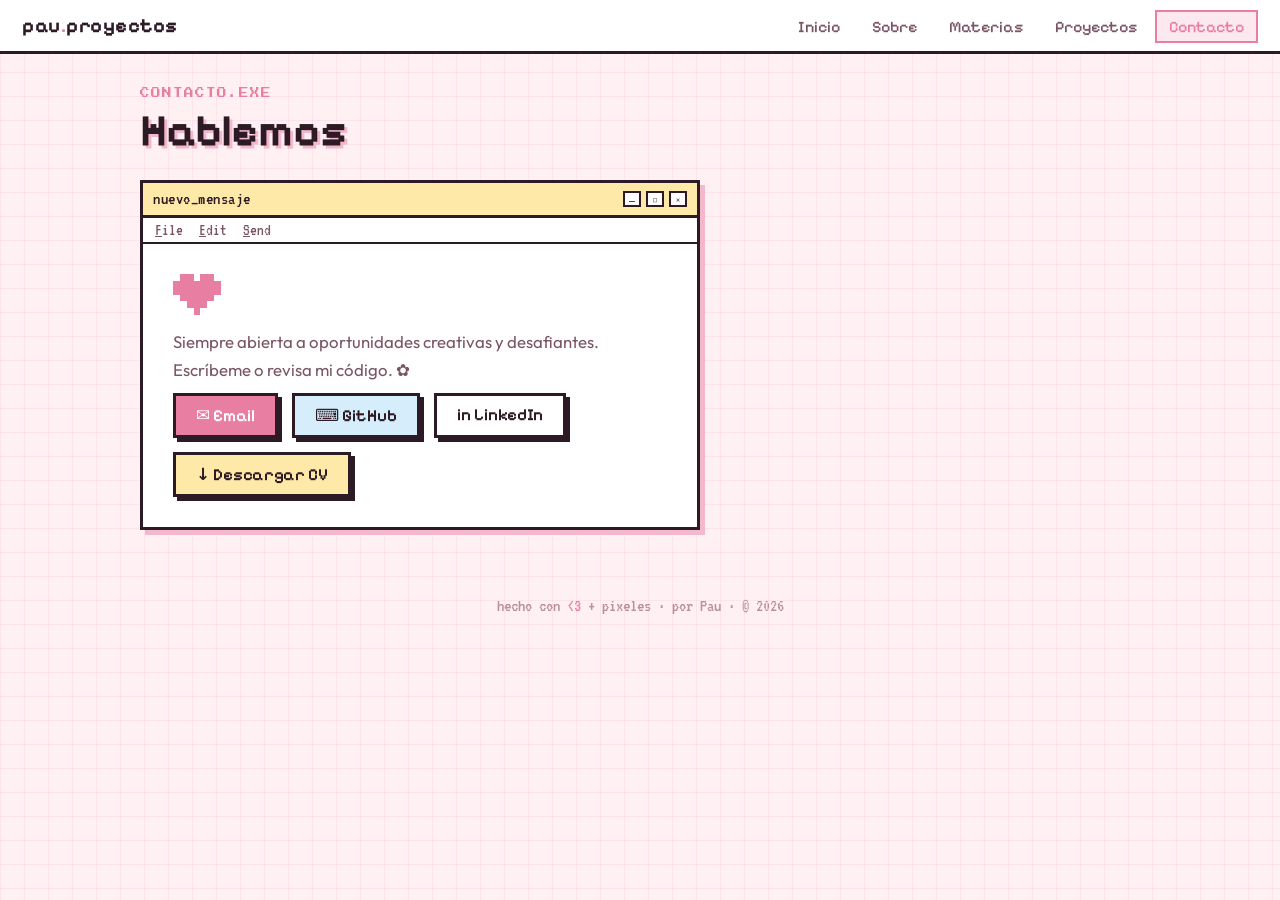
==== contacto.html @ 19e6d07a "mejora en el disenio" ====
<!DOCTYPE html>
<html lang="es">
<head>
<meta charset="UTF-8" />
<meta name="viewport" content="width=device-width, initial-scale=1.0" />
<title>pau.proyectos · contacto</title>
<meta name="description" content="Contacta a Pau — email, GitHub, LinkedIn y CV." />
<link rel="preconnect" href="https://fonts.googleapis.com">
<link rel="preconnect" href="https://fonts.gstatic.com" crossorigin>
<link href="https://fonts.googleapis.com/css2?family=Pixelify+Sans:wght@400;500;600;700&family=Press+Start+2P&family=VT323&family=Outfit:wght@300;400;500;600;700&display=swap" rel="stylesheet">
<link rel="stylesheet" href="css/portfolio.css">
</head>
<body>

<nav>
  <a href="index.html" class="nav-logo">pau<span>.</span>proyectos</a>
  <ul class="nav-tabs">
    <li><a href="index.html">Inicio</a></li>
    <li><a href="sobremi.html">Sobre</a></li>
    <li><a href="materias.html">Materias</a></li>
    <li><a href="proyectos.html">Proyectos</a></li>
    <li><a href="contacto.html" class="active">Contacto</a></li>
  </ul>
</nav>

<main>
  <div class="wrap">
    <div class="sec-head">
      <p class="sec-label">contacto.exe</p>
      <h1 class="sec-title">Hablemos</h1>
    </div>

    <div class="win" style="max-width:560px">
      <div class="win-bar yellow">
        <span class="win-title">nuevo_mensaje</span>
        <span class="win-ctrls"><i>_</i><i>▢</i><i>✕</i></span>
      </div>
      <div class="win-menu"><span><u>F</u>ile</span><span><u>E</u>dit</span><span><u>S</u>end</span></div>
      <div class="win-body">
        <svg class="sprite float" viewBox="0 0 7 6" width="48" xmlns="http://www.w3.org/2000/svg" shape-rendering="crispEdges" aria-label="corazón pixel">
          <rect x="1" y="0" width="2" height="1" fill="#E87EA1"/>
          <rect x="4" y="0" width="2" height="1" fill="#E87EA1"/>
          <rect x="0" y="1" width="7" height="2" fill="#E87EA1"/>
          <rect x="1" y="3" width="5" height="1" fill="#E87EA1"/>
          <rect x="2" y="4" width="3" height="1" fill="#E87EA1"/>
          <rect x="3" y="5" width="1" height="1" fill="#E87EA1"/>
        </svg>
        <p class="about-lead" style="margin-top:12px">Siempre abierta a oportunidades creativas y desafiantes.
        Escríbeme o revisa mi código. ✿</p>
        <div class="contact-grid">
          <a class="btn btn-primary" href="mailto:paula.martilloq@gmail.com">✉ Email</a>
          <a class="btn btn-sky" href="https://github.com/bypaupau" target="_blank" rel="noopener">⌨ GitHub</a>
          <a class="btn btn-ghost" href="https://www.linkedin.com/" target="_blank" rel="noopener">in LinkedIn</a>
          <a class="btn btn-yellow" href="#">↓ Descargar CV</a>
        </div>
      </div>
    </div>
  </div>
</main>

<p class="foot">hecho con <span class="hp">&lt;3</span> + pixeles · por Pau · © 2026</p>
</body>
</html>
---- css/portfolio.css ----
/* ╔══════════════════════════════════════════════════════════╗
   ║  pau.proyectos · rosa suave + pixel retro (estilo de gusto) ║
   ║  hoja compartida por todas las páginas                      ║
   ╚══════════════════════════════════════════════════════════╝ */

:root{
  --ink:        #2C1A24;
  --pink:       #E87EA1;
  --pink-mid:   #F4B8CC;
  --pink-light: #FCE8EF;
  --pink-pale:  #FFF0F4;
  --lav:        #E6D8FB;
  --mint:       #D7F3E0;
  --sky:        #D6EEFB;
  --peach:      #FFE8D2;
  --yellow:     #FFE9A8;
  --white:      #FFFFFF;
  --text:       #2C1A24;
  --text-soft:  #7A5566;
  --text-muted: #B8909E;

  --font-pixel:  "Pixelify Sans", system-ui, sans-serif;   /* títulos pixel legibles */
  --font-tiny:   "Press Start 2P", monospace;               /* etiquetas mini */
  --font-term:   "VT323", monospace;                        /* barras de ventana */
  --font-body:   "Outfit", system-ui, sans-serif;

  --win-shadow: 5px 5px 0 var(--pink-mid);
  --win-shadow-ink: 4px 4px 0 var(--ink);
}

*,*::before,*::after{ margin:0; padding:0; box-sizing:border-box; }
html{ scroll-behavior:smooth; }

body{
  font-family:var(--font-body);
  color:var(--text);
  min-height:100vh;
  background:var(--pink-pale);
}
/* fondo de cuadrícula tipo papel milimetrado pixel */
body::before{
  content:""; position:fixed; inset:0; z-index:0; pointer-events:none;
  background-image:
    linear-gradient(rgba(232,126,161,.10) 1px, transparent 1px),
    linear-gradient(90deg, rgba(232,126,161,.10) 1px, transparent 1px);
  background-size:24px 24px;
}

.wrap{ width:min(1000px, 92vw); margin-inline:auto; }

/* ════════ NAV (barra superior estilo ventana) ════════ */
nav{
  position:fixed; top:0; left:0; right:0; z-index:100;
  display:flex; align-items:center; gap:10px;
  height:54px; padding:0 22px;
  background:var(--white);
  border-bottom:3px solid var(--ink);
}
.nav-logo{
  font-family:var(--font-pixel); font-weight:700; font-size:1.25rem;
  color:var(--ink); text-decoration:none; margin-right:auto; letter-spacing:.5px;
}
.nav-logo span{ color:var(--pink); }
.nav-tabs{ display:flex; gap:4px; list-style:none; flex-wrap:wrap; }
.nav-tabs a{
  font-family:var(--font-pixel); font-size:1rem; font-weight:500;
  text-decoration:none; color:var(--text-soft);
  padding:5px 12px; border:2px solid transparent; border-radius:0;
  transition:.12s ease;
}
.nav-tabs a:hover{ background:var(--pink-light); color:var(--ink); border-color:var(--pink-mid); }
.nav-tabs a.active{ background:var(--pink-light); color:var(--pink); border-color:var(--pink); }

main{ position:relative; z-index:2; padding-top:54px; }

/* ════════ VENTANA RETRO reutilizable ════════ */
.win{
  background:var(--white);
  border:3px solid var(--ink);
  box-shadow:var(--win-shadow);
  border-radius:0;
}
.win-bar{
  display:flex; align-items:center; gap:10px;
  padding:7px 10px;
  background:var(--pink-light);
  border-bottom:3px solid var(--ink);
}
.win-bar.lav{ background:var(--lav); } .win-bar.mint{ background:var(--mint); }
.win-bar.sky{ background:var(--sky); } .win-bar.peach{ background:var(--peach); }
.win-bar.yellow{ background:var(--yellow); }
.win-title{
  flex:1; font-family:var(--font-term); font-size:1.15rem; line-height:1;
  color:var(--ink); letter-spacing:.5px; white-space:nowrap; overflow:hidden; text-overflow:ellipsis;
}
/* controles _ ▢ ✕ */
.win-ctrls{ display:flex; gap:5px; }
.win-ctrls i{
  width:18px; height:16px; display:grid; place-items:center;
  border:2px solid var(--ink); background:var(--white);
  font-family:var(--font-tiny); font-size:.42rem; color:var(--ink); font-style:normal; line-height:1;
}
/* menú File Edit View */
.win-menu{
  display:flex; gap:16px; padding:4px 12px;
  border-bottom:2px solid var(--ink);
  font-family:var(--font-term); font-size:1.05rem; color:var(--text-soft); background:#fff;
}
.win-menu span u{ text-decoration:underline; }
.win-body{ padding:clamp(18px,3vw,30px); }

/* ════════ BOTONES biselados pixel ════════ */
.btn{
  display:inline-flex; align-items:center; gap:8px;
  font-family:var(--font-pixel); font-size:1.05rem; font-weight:600;
  padding:9px 20px; text-decoration:none; cursor:pointer;
  border:3px solid var(--ink); border-radius:0;
  box-shadow:var(--win-shadow-ink); transition:.1s ease;
}
.btn:active{ transform:translate(4px,4px); box-shadow:0 0 0 var(--ink); }
.btn:hover{ transform:translate(-1px,-1px); box-shadow:5px 5px 0 var(--ink); }
.btn-primary{ background:var(--pink); color:#fff; }
.btn-ghost{ background:#fff; color:var(--ink); }
.btn-yellow{ background:var(--yellow); color:var(--ink); }
.btn-sky{ background:var(--sky); color:var(--ink); }

/* ════════ HERO (inicio) ════════ */
.hero{ padding:54px 0 40px; }
.hero-inner{ display:grid; grid-template-columns:1.05fr .95fr; gap:46px; align-items:center; }
.hero-greeting{ font-family:var(--font-term); font-size:1.5rem; color:var(--pink); }
.hero-name{
  font-family:var(--font-pixel); font-weight:700;
  font-size:clamp(3.4rem,9vw,5.4rem); line-height:.95; color:var(--ink);
  text-shadow:4px 4px 0 var(--pink-mid); margin:2px 0 14px;
}
.hero-role{ font-size:1.05rem; font-weight:600; color:var(--text-soft); }
.hero-sem{ font-size:.9rem; color:var(--text-muted); margin-bottom:26px; }
.hero-btns{ display:flex; gap:14px; flex-wrap:wrap; }

/* ventana decorativa del hero (sprite pixel, sin "foto aquí") */
.hero-card .win-body{
  display:grid; place-items:center; gap:14px;
  background:
    repeating-linear-gradient(45deg, var(--pink-pale) 0 10px, #fff 10px 20px);
  min-height:260px; text-align:center;
}
.hero-card .sprite{ width:130px; height:auto; }
.hero-card .cap{ font-family:var(--font-term); font-size:1.2rem; color:var(--text-soft); }

/* sprites pixel (SVG) */
.sprite{ image-rendering:pixelated; display:block; }
.sprite.sm{ width:26px; }
.float{ animation:bob 2.4s ease-in-out infinite; }
@keyframes bob{ 0%,100%{ transform:translateY(0); } 50%{ transform:translateY(-7px); } }

/* ════════ ENCABEZADOS de sección ════════ */
.sec-head{ margin:34px 0 22px; }
.sec-label{
  font-family:var(--font-tiny); font-size:.6rem; letter-spacing:1px;
  color:var(--pink); text-transform:uppercase;
}
.sec-title{
  font-family:var(--font-pixel); font-weight:700; font-size:clamp(2rem,5vw,2.8rem);
  color:var(--ink); text-shadow:3px 3px 0 var(--pink-mid); margin-top:6px;
}

/* ════════ TARJETAS genéricas ════════ */
.cards{ display:grid; gap:20px; }
.grid-2{ grid-template-columns:repeat(2,1fr); }
.grid-3{ grid-template-columns:repeat(3,1fr); }
.cards .win-body h3{ font-family:var(--font-pixel); font-weight:600; font-size:1.25rem; color:var(--ink); margin-bottom:6px; }
.cards .win-body p{ font-size:.92rem; color:var(--text-soft); }
.meta{ font-family:var(--font-term); font-size:1.05rem; color:var(--pink); margin-bottom:4px; }
.pill{ display:inline-block; font-family:var(--font-term); font-size:1rem; line-height:1; padding:5px 9px; margin:4px 5px 0 0; background:var(--pink-light); border:2px solid var(--ink); color:var(--ink); }
.link{ font-family:var(--font-pixel); font-weight:600; font-size:1rem; color:var(--pink); text-decoration:none; border-bottom:2px solid var(--pink-mid); }
.link:hover{ color:var(--ink); border-color:var(--ink); }

/* ════════ MATERIAS (cards generadas) ════════ */
.materias-grid{ display:grid; grid-template-columns:repeat(auto-fill,minmax(280px,1fr)); gap:20px; }
.mat-body{ padding:16px 18px 18px; }
.mat-period{ font-family:var(--font-tiny); font-size:.55rem; letter-spacing:1px; color:var(--text-muted); text-transform:uppercase; margin-bottom:6px; }
.mat-name{ font-family:var(--font-pixel); font-weight:700; font-size:1.3rem; color:var(--ink); margin-bottom:12px; line-height:1.1; }
.proj-list{ list-style:none; display:flex; flex-direction:column; gap:7px; }
.proj-item{
  display:flex; align-items:center; gap:8px; padding:8px 11px;
  background:var(--pink-pale); border:2px solid var(--ink);
  font-size:.9rem; font-weight:600; color:var(--text-soft); text-decoration:none; transition:.12s;
}
.proj-item:hover{ background:var(--pink-light); color:var(--ink); transform:translateX(3px); }
.badge{ margin-left:auto; font-family:var(--font-term); font-size:.92rem; padding:2px 8px; border:2px solid var(--ink); flex-shrink:0; }
.bd-done{ background:var(--mint); color:#2f7d4a; } .bd-wip{ background:var(--yellow); color:#9a6a13; } .bd-soon{ background:var(--pink-light); color:var(--pink); }

/* ════════ contacto ════════ */
.contact-grid{ display:flex; flex-wrap:wrap; gap:14px; margin-top:8px; }
.about-lead{ font-size:1.05rem; color:var(--text-soft); line-height:1.7; }
.about-lead strong{ color:var(--ink); }

/* ════════ footer ════════ */
.foot{
  position:relative; z-index:2; text-align:center; margin-top:48px;
  font-family:var(--font-term); font-size:1.15rem; color:var(--text-muted);
  padding:18px 0 36px;
}
.foot .hp{ color:var(--pink); }

/* ════════ RESPONSIVE ════════ */
@media (max-width:760px){
  .hero-inner{ grid-template-columns:1fr; gap:30px; text-align:center; }
  .hero-btns{ justify-content:center; }
  .hero-card{ max-width:380px; margin:0 auto; }
  .grid-3,.grid-2{ grid-template-columns:1fr; }
  nav{ height:auto; flex-wrap:wrap; padding:8px 14px; gap:6px; }
  .nav-tabs a{ font-size:.92rem; padding:4px 9px; }
  main{ padding-top:96px; }
}
@media (prefers-reduced-motion:reduce){ .float{ animation:none; } }
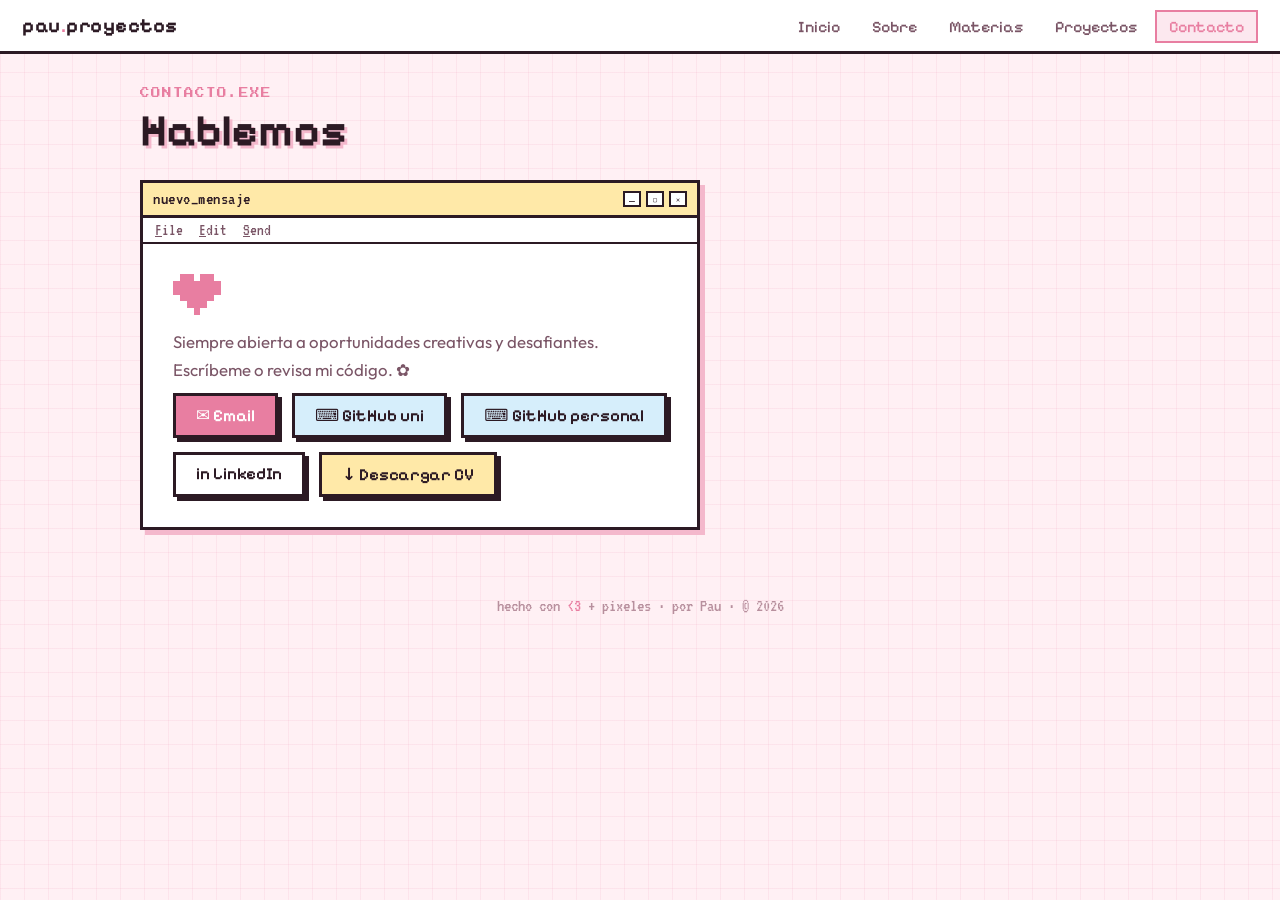
==== commit 6091536c: "feat: mejora de la interfaz" ====
--- a/contacto.html
+++ b/contacto.html
@@ -49,7 +49,8 @@
         Escríbeme o revisa mi código. ✿</p>
         <div class="contact-grid">
           <a class="btn btn-primary" href="mailto:paula.martilloq@gmail.com">✉ Email</a>
-          <a class="btn btn-sky" href="https://github.com/bypaupau" target="_blank" rel="noopener">⌨ GitHub</a>
+          <a class="btn btn-sky" href="https://github.com/paumquintana" target="_blank" rel="noopener">⌨ GitHub uni</a>
+          <a class="btn btn-sky" href="https://github.com/bypaupau" target="_blank" rel="noopener">⌨ GitHub personal</a>
           <a class="btn btn-ghost" href="https://www.linkedin.com/" target="_blank" rel="noopener">in LinkedIn</a>
           <a class="btn btn-yellow" href="#">↓ Descargar CV</a>
         </div>
--- a/css/portfolio.css
+++ b/css/portfolio.css
@@ -125,8 +125,8 @@
 .btn-sky{ background:var(--sky); color:var(--ink); }
 
 /* ════════ HERO (inicio) ════════ */
-.hero{ padding:54px 0 40px; }
-.hero-inner{ display:grid; grid-template-columns:1.05fr .95fr; gap:46px; align-items:center; }
+.hero{ min-height:calc(100vh - 54px); display:flex; align-items:center; padding:40px 0; }
+.hero-inner{ display:grid; grid-template-columns:1fr 1.12fr; gap:40px; align-items:center; width:100%; }
 .hero-greeting{ font-family:var(--font-term); font-size:1.5rem; color:var(--pink); }
 .hero-name{
   font-family:var(--font-pixel); font-weight:700;
@@ -134,18 +134,85 @@
   text-shadow:4px 4px 0 var(--pink-mid); margin:2px 0 14px;
 }
 .hero-role{ font-size:1.05rem; font-weight:600; color:var(--text-soft); }
-.hero-sem{ font-size:.9rem; color:var(--text-muted); margin-bottom:26px; }
+.hero-sem{ font-size:.9rem; color:var(--text-muted); margin-bottom:14px; }
+.hero-desc{ font-size:.98rem; color:var(--text-soft); line-height:1.7; max-width:42ch; margin-bottom:26px; }
+.hero-desc strong{ color:var(--ink); }
 .hero-btns{ display:flex; gap:14px; flex-wrap:wrap; }
 
+/* indicador de scroll */
+.scroll-hint{
+  display:block; text-align:center; margin:6px 0 0;
+  font-family:var(--font-term); font-size:1.2rem; color:var(--text-muted);
+  animation:bob 2s ease-in-out infinite;
+}
+
+/* ════════ RESUMEN del inicio (tipo CV) ════════ */
+.resumen{ padding:10px 0 20px; }
+.stats{ display:grid; grid-template-columns:repeat(4,1fr); gap:16px; }
+.stat{
+  background:#fff; border:3px solid var(--ink); box-shadow:4px 4px 0 var(--pink-mid);
+  padding:18px 14px; text-align:center;
+}
+.stat .num{ font-family:var(--font-pixel); font-weight:700; font-size:2.4rem; line-height:1; color:var(--pink); text-shadow:2px 2px 0 var(--ink); }
+.stat .lbl{ font-family:var(--font-term); font-size:1.15rem; color:var(--text-soft); margin-top:6px; }
+.resumen-grid{ display:grid; grid-template-columns:1fr 1fr; gap:20px; margin-top:20px; }
+.destacado .meta{ font-family:var(--font-term); font-size:1.05rem; color:var(--pink); }
+.logros-win .win-body{ display:flex; align-items:center; gap:16px; }
+.logros-win .trophy{ font-size:2.6rem; flex-shrink:0; }
+
+/* ════════ DESCUBRIR · pop-ups al bajar ════════ */
+.discover{ padding:30px 0 70px; text-align:center; }
+.discover .sec-title{ text-shadow:3px 3px 0 var(--pink-mid); }
+.popups{ display:grid; grid-template-columns:repeat(3,1fr); gap:30px; margin-top:38px; }
+.popup{
+  text-decoration:none; display:flex; flex-direction:column; align-items:center; gap:16px;
+  opacity:0; transform:translateY(30px) scale(.9);
+  transition:transform .55s cubic-bezier(.34,1.56,.64,1), opacity .45s ease;
+}
+.popup.pop{ opacity:1; transform:translateY(0) scale(1); }
+/* círculo sólido detrás */
+.disc{
+  width:clamp(150px,20vw,200px); aspect-ratio:1; border-radius:50%;
+  border:3px solid var(--ink); display:grid; place-items:center;
+  box-shadow:5px 5px 0 rgba(44,26,36,.18);
+}
+.disc-pink{ background:var(--pink-mid); } .disc-sky{ background:var(--sky); } .disc-lav{ background:var(--lav); }
+/* mini-ventana encima */
+.mini-win{ width:clamp(96px,13vw,124px); background:#fff; border:3px solid var(--ink); box-shadow:3px 3px 0 var(--ink); transform:rotate(-3deg); transition:transform .2s ease; }
+.popup:nth-child(even) .mini-win{ transform:rotate(3deg); }
+.popup:hover .mini-win{ transform:rotate(0) scale(1.06); }
+.mini-bar{ display:flex; align-items:center; justify-content:flex-end; gap:3px; padding:4px 5px; background:var(--pink-light); border-bottom:2px solid var(--ink); }
+.mini-bar.sky{ background:var(--sky); } .mini-bar.lav{ background:var(--lav); }
+.mini-bar i{ width:8px; height:8px; border:1.5px solid var(--ink); background:#fff; display:block; }
+.mini-body{ display:grid; place-items:center; padding:14px 8px; min-height:64px; }
+.plabel{
+  font-family:var(--font-pixel); font-weight:600; font-size:1.3rem; color:var(--ink);
+  background:#fff; border:2px solid var(--ink); box-shadow:2px 2px 0 var(--ink); padding:3px 16px;
+}
+.popup:hover .plabel{ background:var(--yellow); }
+
 /* ventana decorativa del hero (sprite pixel, sin "foto aquí") */
+.hero-card{ justify-self:end; width:100%; max-width:480px; }
 .hero-card .win-body{
-  display:grid; place-items:center; gap:14px;
+  display:flex; flex-direction:column; align-items:center; justify-content:center; gap:16px;
   background:
     repeating-linear-gradient(45deg, var(--pink-pale) 0 10px, #fff 10px 20px);
-  min-height:260px; text-align:center;
-}
-.hero-card .sprite{ width:130px; height:auto; }
-.hero-card .cap{ font-family:var(--font-term); font-size:1.2rem; color:var(--text-soft); }
+  min-height:340px; text-align:center;
+}
+.hero-card .sprite{ width:160px; height:auto; }
+.hero-card .cap{ font-family:var(--font-term); font-size:1.5rem; color:var(--text-soft); }
+/* tiles sociales dentro de pau.exe */
+.social-row{ display:flex; gap:12px; margin-top:2px; }
+.social{
+  width:48px; height:48px; display:grid; place-items:center;
+  background:#fff; border:3px solid var(--ink); box-shadow:3px 3px 0 var(--ink);
+  font-family:var(--font-pixel); font-weight:700; font-size:1.2rem; color:var(--ink);
+  text-decoration:none; transition:.1s ease;
+}
+.social:hover{ transform:translate(-1px,-1px); box-shadow:4px 4px 0 var(--ink); }
+.social:active{ transform:translate(3px,3px); box-shadow:0 0 0 var(--ink); }
+.social.gh{ background:var(--lav); } .social.in{ background:var(--sky); } .social.mail{ background:var(--pink-light); }
+.social .sprite{ width:26px; }
 
 /* sprites pixel (SVG) */
 .sprite{ image-rendering:pixelated; display:block; }
@@ -195,6 +262,62 @@
 .about-lead{ font-size:1.05rem; color:var(--text-soft); line-height:1.7; }
 .about-lead strong{ color:var(--ink); }
 
+/* ════════ SOBRE MÍ · skills agrupados ════════ */
+.skill-group{ margin-bottom:18px; }
+.skill-group h4{ font-family:var(--font-term); font-size:1.25rem; color:var(--pink); margin-bottom:8px; }
+.skill-tags{ display:flex; flex-wrap:wrap; gap:8px; }
+.skill{
+  font-family:var(--font-pixel); font-weight:500; font-size:1rem; color:var(--ink);
+  background:var(--pink-light); border:2px solid var(--ink); box-shadow:2px 2px 0 var(--ink);
+  padding:5px 12px;
+}
+.skill.dev{ background:var(--sky); } .skill.data{ background:var(--mint); } .skill.design{ background:var(--peach); }
+
+/* tarjetas cert / hackathon */
+.item-row{ display:flex; gap:14px; align-items:flex-start; }
+.item-row .badge-img{
+  flex-shrink:0; width:64px; height:64px; display:grid; place-items:center;
+  background:var(--pink-light); border:3px solid var(--ink); font-size:1.8rem;
+}
+.item-row .badge-img.win-yellow{ background:var(--yellow); }
+.item-row .badge-img.win-lav{ background:var(--lav); }
+.item-meta{ font-family:var(--font-term); font-size:1.05rem; color:var(--text-muted); }
+.item-title{ font-family:var(--font-pixel); font-weight:600; font-size:1.2rem; color:var(--ink); margin:2px 0 6px; }
+.item-desc{ font-size:.9rem; color:var(--text-soft); }
+.tag-win{ display:inline-block; font-family:var(--font-term); font-size:.95rem; padding:2px 8px; margin:6px 5px 0 0; background:var(--mint); border:2px solid var(--ink); color:#2f7d4a; }
+
+/* ════════ PROYECTOS · filtros (dropdowns) ════════ */
+.filters-bar{ display:flex; flex-wrap:wrap; gap:18px; align-items:flex-end; margin:8px 0 28px; }
+.dd{ display:flex; flex-direction:column; gap:6px; }
+.dd label{ font-family:var(--font-term); font-size:1.1rem; color:var(--text-muted); }
+.dd select{
+  font-family:var(--font-pixel); font-weight:500; font-size:1.05rem; color:var(--ink);
+  background:#fff; border:2px solid var(--ink); box-shadow:2px 2px 0 var(--ink);
+  padding:8px 34px 8px 12px; cursor:pointer; min-width:172px; border-radius:0;
+  -webkit-appearance:none; -moz-appearance:none; appearance:none;
+  background-image:url("data:image/svg+xml;utf8,<svg xmlns='http://www.w3.org/2000/svg' width='10' height='6'><polygon points='0,0 10,0 5,6' fill='%232C1A24'/></svg>");
+  background-repeat:no-repeat; background-position:right 12px center;
+}
+.dd select:hover{ background-color:var(--pink-light); }
+.dd select:focus{ outline:none; box-shadow:2px 2px 0 var(--pink); }
+.reset-btn{
+  font-family:var(--font-pixel); font-weight:500; font-size:1.05rem; color:var(--ink);
+  background:var(--yellow); border:2px solid var(--ink); box-shadow:2px 2px 0 var(--ink);
+  padding:8px 16px; cursor:pointer; transition:.1s ease;
+}
+.reset-btn:hover{ transform:translate(-1px,-1px); box-shadow:3px 3px 0 var(--ink); }
+.reset-btn:active{ transform:translate(2px,2px); box-shadow:0 0 0 var(--ink); }
+.proj-card.hide{ display:none; }
+.no-proj{ font-family:var(--font-term); font-size:1.3rem; color:var(--text-muted); padding:20px 0; }
+/* thumbnail de proyecto */
+.proj-thumb{
+  width:100%; aspect-ratio:16/10; border-bottom:3px solid var(--ink); overflow:hidden;
+  background:repeating-linear-gradient(45deg, var(--pink-pale) 0 12px, #fff 12px 24px);
+  display:grid; place-items:center;
+}
+.proj-thumb img{ width:100%; height:100%; object-fit:cover; display:block; }
+.proj-thumb .ph{ font-family:var(--font-term); font-size:1.2rem; color:var(--text-muted); text-align:center; line-height:1.3; }
+
 /* ════════ footer ════════ */
 .foot{
   position:relative; z-index:2; text-align:center; margin-top:48px;
@@ -209,6 +332,9 @@
   .hero-btns{ justify-content:center; }
   .hero-card{ max-width:380px; margin:0 auto; }
   .grid-3,.grid-2{ grid-template-columns:1fr; }
+  .stats{ grid-template-columns:1fr 1fr; }
+  .resumen-grid{ grid-template-columns:1fr; }
+  .popups{ grid-template-columns:1fr; gap:24px; }
   nav{ height:auto; flex-wrap:wrap; padding:8px 14px; gap:6px; }
   .nav-tabs a{ font-size:.92rem; padding:4px 9px; }
   main{ padding-top:96px; }
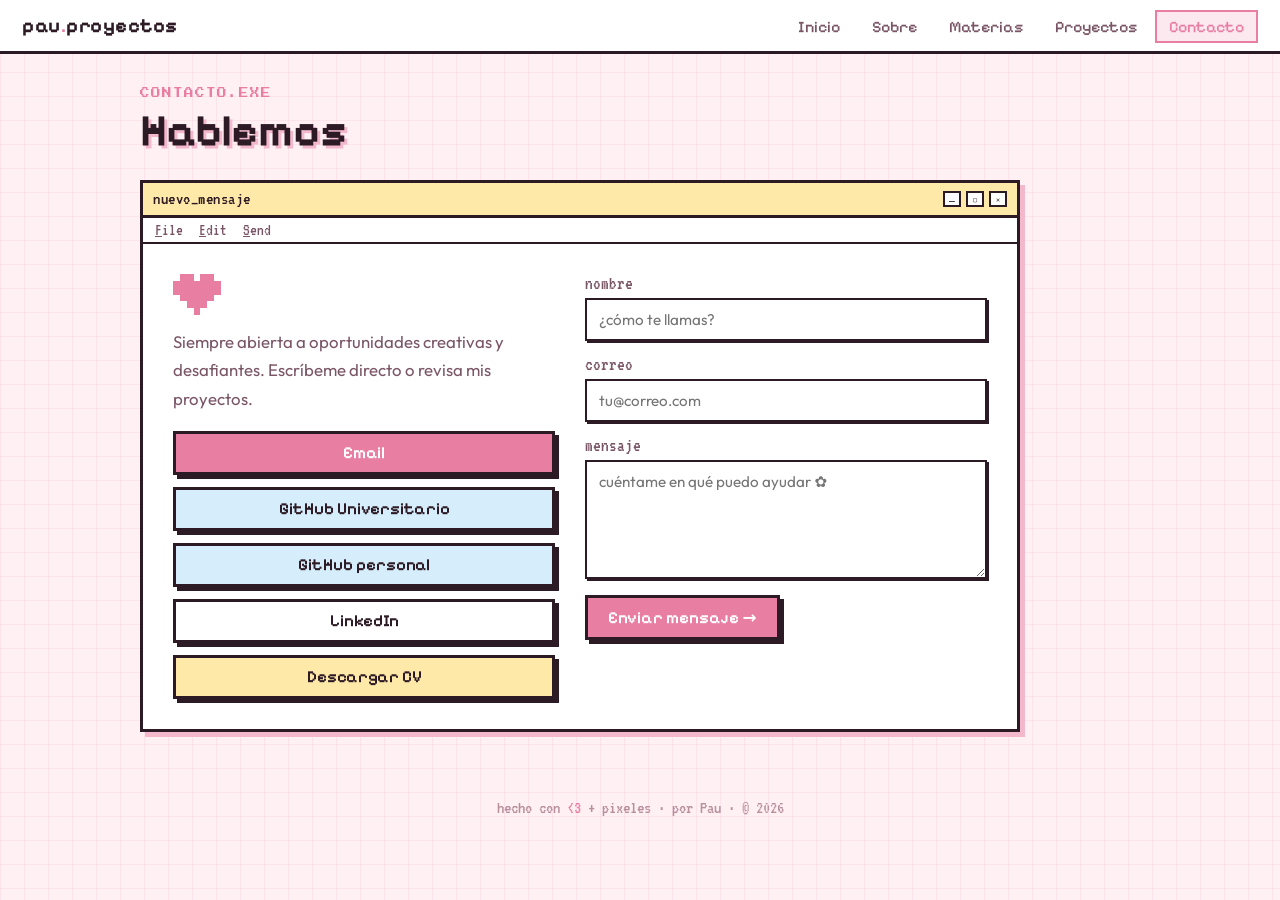
==== commit be215934: "feat:agregacion de un form de mensajes" ====
--- a/contacto.html
+++ b/contacto.html
@@ -30,29 +30,48 @@
       <h1 class="sec-title">Hablemos</h1>
     </div>
 
-    <div class="win" style="max-width:560px">
+    <div class="win" style="max-width:880px">
       <div class="win-bar yellow">
         <span class="win-title">nuevo_mensaje</span>
         <span class="win-ctrls"><i>_</i><i>▢</i><i>✕</i></span>
       </div>
       <div class="win-menu"><span><u>F</u>ile</span><span><u>E</u>dit</span><span><u>S</u>end</span></div>
       <div class="win-body">
-        <svg class="sprite float" viewBox="0 0 7 6" width="48" xmlns="http://www.w3.org/2000/svg" shape-rendering="crispEdges" aria-label="corazón pixel">
-          <rect x="1" y="0" width="2" height="1" fill="#E87EA1"/>
-          <rect x="4" y="0" width="2" height="1" fill="#E87EA1"/>
-          <rect x="0" y="1" width="7" height="2" fill="#E87EA1"/>
-          <rect x="1" y="3" width="5" height="1" fill="#E87EA1"/>
-          <rect x="2" y="4" width="3" height="1" fill="#E87EA1"/>
-          <rect x="3" y="5" width="1" height="1" fill="#E87EA1"/>
-        </svg>
-        <p class="about-lead" style="margin-top:12px">Siempre abierta a oportunidades creativas y desafiantes.
-        Escríbeme o revisa mi código. ✿</p>
-        <div class="contact-grid">
-          <a class="btn btn-primary" href="mailto:paula.martilloq@gmail.com">✉ Email</a>
-          <a class="btn btn-sky" href="https://github.com/paumquintana" target="_blank" rel="noopener">⌨ GitHub uni</a>
-          <a class="btn btn-sky" href="https://github.com/bypaupau" target="_blank" rel="noopener">⌨ GitHub personal</a>
-          <a class="btn btn-ghost" href="https://www.linkedin.com/" target="_blank" rel="noopener">in LinkedIn</a>
-          <a class="btn btn-yellow" href="#">↓ Descargar CV</a>
+        <div class="contact-cols">
+          <div class="contact-intro">
+            <svg class="sprite float" viewBox="0 0 7 6" width="48" xmlns="http://www.w3.org/2000/svg" shape-rendering="crispEdges" aria-label="corazón pixel">
+              <rect x="1" y="0" width="2" height="1" fill="#E87EA1"/>
+              <rect x="4" y="0" width="2" height="1" fill="#E87EA1"/>
+              <rect x="0" y="1" width="7" height="2" fill="#E87EA1"/>
+              <rect x="1" y="3" width="5" height="1" fill="#E87EA1"/>
+              <rect x="2" y="4" width="3" height="1" fill="#E87EA1"/>
+              <rect x="3" y="5" width="1" height="1" fill="#E87EA1"/>
+            </svg>
+            <p class="about-lead">Siempre abierta a oportunidades creativas y desafiantes.
+            Escríbeme directo o revisa mis proyectos.</p>
+            <div class="contact-grid">
+              <a class="btn btn-primary" href="mailto:paula.martilloq@gmail.com">Email</a>
+              <a class="btn btn-sky" href="https://github.com/paumquintana" target="_blank" rel="noopener">GitHub Universitario</a>
+              <a class="btn btn-sky" href="https://github.com/bypaupau" target="_blank" rel="noopener">GitHub personal</a>
+              <a class="btn btn-ghost" href="https://www.linkedin.com/in/paula-m-quintana/" target="_blank" rel="noopener">LinkedIn</a>
+              <a class="btn btn-yellow" href="#">Descargar CV</a>
+            </div>
+          </div>
+
+          <form class="contact-form" action="https://formspree.io/f/TU_FORM_ID" method="POST">
+            <label>nombre
+              <input type="text" name="nombre" placeholder="¿cómo te llamas?" required>
+            </label>
+            <label>correo
+              <input type="email" name="email" placeholder="tu@correo.com" required>
+            </label>
+            <label>mensaje
+              <textarea name="mensaje" rows="5" placeholder="cuéntame en qué puedo ayudar ✿" required></textarea>
+            </label>
+            <input type="hidden" name="_subject" value="Nuevo mensaje desde tu portafolio ✿">
+            <input type="hidden" name="_language" value="es">
+            <button class="btn btn-primary" type="submit">Enviar mensaje →</button>
+          </form>
         </div>
       </div>
     </div>
--- a/css/portfolio.css
+++ b/css/portfolio.css
@@ -258,9 +258,32 @@
 .bd-done{ background:var(--mint); color:#2f7d4a; } .bd-wip{ background:var(--yellow); color:#9a6a13; } .bd-soon{ background:var(--pink-light); color:var(--pink); }
 
 /* ════════ contacto ════════ */
-.contact-grid{ display:flex; flex-wrap:wrap; gap:14px; margin-top:8px; }
 .about-lead{ font-size:1.05rem; color:var(--text-soft); line-height:1.7; }
 .about-lead strong{ color:var(--ink); }
+/* dos columnas: intro+links a la izquierda, form a la derecha */
+.contact-cols{ display:grid; grid-template-columns:1fr 1.05fr; gap:30px; align-items:start; }
+.contact-intro .about-lead{ margin-top:12px; }
+.contact-grid{ display:flex; flex-direction:column; align-items:stretch; gap:12px; margin-top:18px; }
+.contact-grid .btn{ justify-content:center; }
+/* formulario Formspree */
+.contact-form{ display:flex; flex-direction:column; gap:14px; }
+.contact-form label{
+  font-family:var(--font-term); font-size:1.2rem; color:var(--text-soft);
+  display:flex; flex-direction:column; gap:5px;
+}
+.contact-form input, .contact-form textarea{
+  font-family:var(--font-body); font-size:.95rem; color:var(--ink);
+  background:#fff; border:2px solid var(--ink); box-shadow:2px 2px 0 var(--ink);
+  padding:10px 12px; border-radius:0; resize:vertical; width:100%;
+}
+.contact-form input:focus, .contact-form textarea:focus{ outline:none; box-shadow:2px 2px 0 var(--pink); }
+.contact-form .btn{ align-self:flex-start; margin-top:2px; }
+
+/* enlaces "ver ..." en líneas separadas dentro de tarjetas */
+.item-links{ display:flex; flex-direction:column; align-items:flex-start; gap:5px; margin-top:10px; }
+.item-links .link{ display:inline-block; }
+/* sprite pixel dentro de la cajita de logro */
+.item-row .badge-img .sprite{ width:40px; height:auto; }
 
 /* ════════ SOBRE MÍ · skills agrupados ════════ */
 .skill-group{ margin-bottom:18px; }
@@ -271,7 +294,7 @@
   background:var(--pink-light); border:2px solid var(--ink); box-shadow:2px 2px 0 var(--ink);
   padding:5px 12px;
 }
-.skill.dev{ background:var(--sky); } .skill.data{ background:var(--mint); } .skill.design{ background:var(--peach); }
+.skill.dev{ background:var(--sky); } .skill.data{ background:var(--mint); } .skill.design{ background:var(--peach); } .skill.tool{ background:var(--lav); }
 
 /* tarjetas cert / hackathon */
 .item-row{ display:flex; gap:14px; align-items:flex-start; }
@@ -332,6 +355,7 @@
   .hero-btns{ justify-content:center; }
   .hero-card{ max-width:380px; margin:0 auto; }
   .grid-3,.grid-2{ grid-template-columns:1fr; }
+  .contact-cols{ grid-template-columns:1fr; gap:24px; }
   .stats{ grid-template-columns:1fr 1fr; }
   .resumen-grid{ grid-template-columns:1fr; }
   .popups{ grid-template-columns:1fr; gap:24px; }
